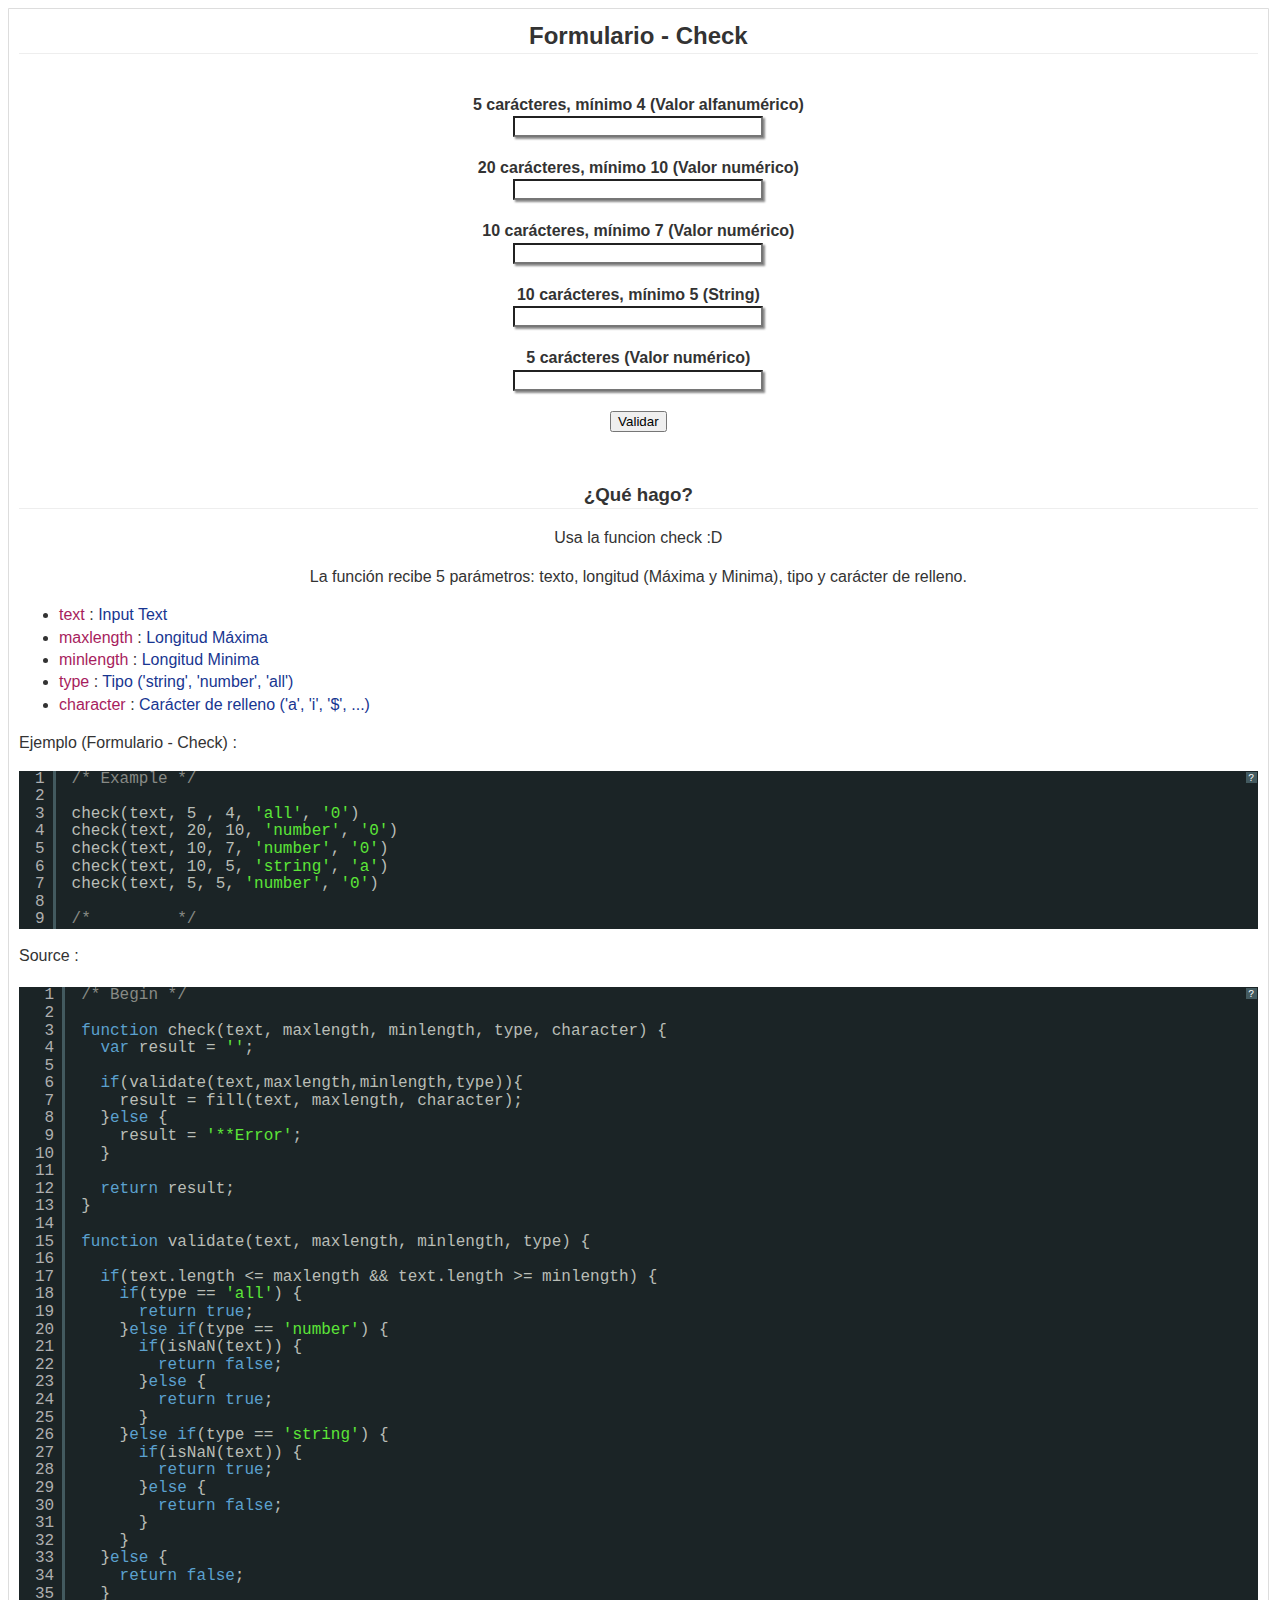
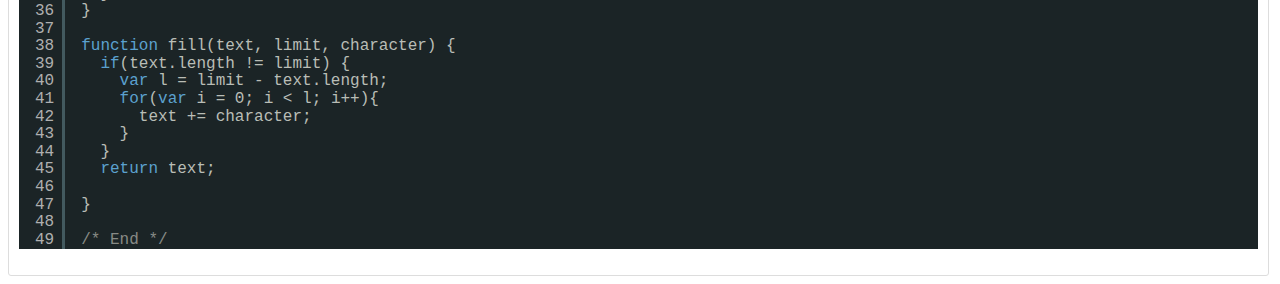
==== others.html @ b8e65425 "[add] others, example" ====
<!DOCTYPE html PUBLIC>
<html lang="es">

<head>
  <title>Utils</title>
  <link rel="stylesheet" type="text/css" href="stylesheets/styleOthers.css">
  <script type="text/javascript" src="javascripts/shCore.js"></script>
	<script type="text/javascript" src="javascripts/shBrushJScript.js"></script>
	<link type="text/css" rel="stylesheet" href="stylesheets/shCoreRDark.css"/>
	<script type="text/javascript">SyntaxHighlighter.all();</script>
  <meta charset="utf-8" />
  <script>
   window.onload = function() {

     var inputs = document.getElementsByTagName('input');

     for (var i = 0; i < inputs.length; i++) {
       inputs[i].addEventListener('focus', reset);
     }

     document.getElementById('validar').addEventListener('click', function () {

       var ch1 = document.getElementById('constraint-01');
       var ch2 = document.getElementById('constraint-02');
       var ch3 = document.getElementById('constraint-03');
       var ch4 = document.getElementById('constraint-04');
       var ch5 = document.getElementById('constraint-05');

       ch1.value = ch1.value != '**Error' ? check(ch1.value, 5 , 4, 'all', '0') : ch1.value;
       ch2.value = ch2.value != '**Error' ? check(ch2.value, 20, 10, 'number', '0') : ch2.value;
       ch3.value = ch3.value != '**Error' ? check(ch3.value, 10, 7, 'number', '0') : ch3.value;
       ch4.value = ch4.value != '**Error' ? check(ch4.value, 10, 5, 'string', 'a') : ch4.value;
       ch5.value = ch5.value != '**Error' ? check(ch5.value, 5, 5, 'number', '0') : ch5.value;

       if (ch1.value == '**Error')
         ch1.style.color = 'red';
       if (ch2.value == '**Error')
         ch2.style.color = 'red';
       if (ch3.value == '**Error')
         ch3.style.color = 'red';
       if (ch4.value == '**Error')
         ch4.style.color = 'red';
       if (ch5.value == '**Error')
         ch5.style.color = 'red';

     });

     function check(text, maxlength, minlength, type, character) {

       var result = '';

       if(validate(text,maxlength,minlength,type)){
         result = fill(text, maxlength, character);
       }else {
         result = '**Error';
       }
       return result;
     }

     function validate(text, maxlength, minlength, type) {

       if(text.length <= maxlength && text.length >= minlength) {
         if(type == 'all') {
           return true;
         }else if(type == 'number') {
           if(isNaN(text)) {
             return false;
           }else {
             return true;
           }
         }else if(type == 'string') {
           if(isNaN(text)) {
             return true;
           }else {
             return false;
           }
         }
       }else {
         return false;
       }
     }

     function fill(text, limit, character) {

       if(text.length != limit) {
         var l = limit - text.length;
         for(var i = 0; i < l; i++){
           text += character;
         }
       }

       return text;

     }

     function reset() {

       // Reset
       var ch1 = document.getElementById('constraint-01');
       var ch2 = document.getElementById('constraint-02');
       var ch3 = document.getElementById('constraint-03');
       var ch4 = document.getElementById('constraint-04');
       var ch5 = document.getElementById('constraint-05');

       if (this.id == ch1.id && ch1.value === "**Error") {
         ch1.value = ''
         ch1.style.color = 'black';
       }
       if(this.id == ch2.id && ch2.value === "**Error") {
         ch2.value = ''
         ch2.style.color = 'black';
       }
       if(this.id == ch3.id && ch3.value === "**Error") {
         ch3.value = ''
         ch3.style.color = 'black';
       }
       if(this.id == ch4.id && ch4.value === "**Error") {
         ch4.value = ''
         ch4.style.color = 'black';
       }
       if(this.id == ch5.id && ch5.value === "**Error") {
         ch5.value = ''
         ch5.style.color = 'black';
       }
     }
   }
  </script>
</head>

<body>
  <div class="content" align="center">
    <div class="main" align="center">
      <h2 style="margin:0;margin-bottom:40px;">Formulario - Check</h2>
      <label><strong>5 carácteres, mínimo 4 (Valor alfanumérico)</strong></label>
      <input id="constraint-01" name="" type="text" value=""/>
      <label><strong>20 carácteres, mínimo 10 (Valor numérico)</strong></label>
      <input id="constraint-02" name="" type="text" value=""/>
      <label><strong>10 carácteres, mínimo 7 (Valor numérico)</strong></label>
      <input id="constraint-03" name="" type="text" value=""/>
      <label><strong>10 carácteres, mínimo 5 (String)</strong></label>
      <input id="constraint-04" name="" type="text" value=""/>
      <label><strong>5 carácteres (Valor numérico)</strong></label>
      <input id="constraint-05" name="" type="text" value=""/>
      <button id="validar">Validar</button>
      <div style="margin-top: 50px;">
        <h3>¿Qué hago?</h3>
        <p>Usa la funcion check :D</p>
        <p>La función recibe 5 parámetros: texto, longitud (Máxima y Minima), tipo y carácter de relleno.</p>
        <ul style="text-align:left;">
          <li><strong style="color: #a71d5d;font-weight:normal;">text</strong> : <strong style="color: #183691;font-weight:normal;">Input Text</strong></li>
          <li><strong style="color: #a71d5d;font-weight:normal;">maxlength</strong> : <strong style="color: #183691;font-weight:normal;">Longitud Máxima</strong></li>
          <li><strong style="color: #a71d5d;font-weight:normal;">minlength</strong> : <strong style="color: #183691;font-weight:normal;">Longitud Minima</strong></li>
          <li><strong style="color: #a71d5d;font-weight:normal;">type</strong> : <strong style="color: #183691;font-weight:normal;">Tipo ('string', 'number', 'all')</strong></li>
          <li><strong style="color: #a71d5d;font-weight:normal;">character</strong> : <strong style="color: #183691;font-weight:normal;">Carácter de relleno ('a', 'i', '$', ...)</strong></li>
        </ul>
        <p style="text-align:left;">Ejemplo (Formulario - Check) :</p>
        <pre class="brush: js;">
/* Example */

check(text, 5 , 4, 'all', '0')
check(text, 20, 10, 'number', '0')
check(text, 10, 7, 'number', '0')
check(text, 10, 5, 'string', 'a')
check(text, 5, 5, 'number', '0')

/*         */
        </pre>
        <p style="text-align:left;">Source :</p>
      </div>
      <div style="margin-top: 20px;">
        <pre class="brush: js;">
/* Begin */

function check(text, maxlength, minlength, type, character) {
  var result = '';

  if(validate(text,maxlength,minlength,type)){
    result = fill(text, maxlength, character);
  }else {
    result = '**Error';
  }

  return result;
}

function validate(text, maxlength, minlength, type) {

  if(text.length <= maxlength && text.length >= minlength) {
    if(type == 'all') {
      return true;
    }else if(type == 'number') {
      if(isNaN(text)) {
        return false;
      }else {
        return true;
      }
    }else if(type == 'string') {
      if(isNaN(text)) {
        return true;
      }else {
        return false;
      }
    }
  }else {
    return false;
  }
}

function fill(text, limit, character) {
  if(text.length != limit) {
    var l = limit - text.length;
    for(var i = 0; i < l; i++){
      text += character;
    }
  }
  return text;

}

/* End */
      </pre>
      </div>
    </div>
  </div>
</body>

</html>
---- stylesheets/styleOthers.css ----
body {
  font-family: "Helvetica Neue", Helvetica;
  line-height: 1.6;
  font: 16px/1.4 Helvetica, arial, nimbussansl, liberationsans, freesans, clean, sans-serif, "Apple Color Emoji", "Segoe UI Emoji", "Segoe UI Symbol";
  color: #333;
}

h1,
h2,
h3 {
  border-bottom: 1px solid #eee;
}

h5 {
  margin: 0;
  padding: 0;
}

a {
  color: #4078c0;
  text-decoration: none;
}

.code {
  font-family: Consolas;
  padding: 0;
  margin: 0;
  background-color: rgba(0, 0, 0, 0.04);
  border-radius: 3px;
}

li {
  display: list-item;
  text-align: -webkit-match-parent;
}

.content {
  padding: 20px;
  word-wrap: break-word;
  background-color: #fff;
  border: 1px solid #ddd;
  border-bottom-right-radius: 3px;
  border-bottom-left-radius: 3px;
}

.title {
  padding-top: 0;
  margin-top: 0;
}

.options {
  display: inline-block;
  vertical-align: top;
  margin-right: 2%;
}

input {
  display: block;
  margin-bottom: 20px;
  box-shadow: 2px 2px 2px #888888;
  width: 250px;
}

input:last-child {
  margin-bottom: 5px;
}

.content {
  width: 98%;
  margin: 0;
  padding: 0;
  padding: 10px;
  background: #151515 url("../images/bkg.png"
}

.main {
  margin-top: 100px;
  background-color: rgba(0, 0, 0, 0.04);
  padding: 0;
  margin: 0;
  padding: 30px;
  width: 51%;
  border-radius: 25px;
}

button {
  padding: 5px;
  border-radius: 5px;
  width: 100px;
  background-color: #4078c0;
  box-shadow: 2px 2px 2px #888888;
}
---- stylesheets/shCoreRDark.css ----
/**
 * SyntaxHighlighter
 * http://alexgorbatchev.com/SyntaxHighlighter
 *
 * SyntaxHighlighter is donationware. If you are using it, please donate.
 * http://alexgorbatchev.com/SyntaxHighlighter/donate.html
 *
 * @version
 * 3.0.83 (July 02 2010)
 * 
 * @copyright
 * Copyright (C) 2004-2010 Alex Gorbatchev.
 *
 * @license
 * Dual licensed under the MIT and GPL licenses.
 */
.syntaxhighlighter a,
.syntaxhighlighter div,
.syntaxhighlighter code,
.syntaxhighlighter table,
.syntaxhighlighter table td,
.syntaxhighlighter table tr,
.syntaxhighlighter table tbody,
.syntaxhighlighter table thead,
.syntaxhighlighter table caption,
.syntaxhighlighter textarea {
  -moz-border-radius: 0 0 0 0 !important;
  -webkit-border-radius: 0 0 0 0 !important;
  background: none !important;
  border: 0 !important;
  bottom: auto !important;
  float: none !important;
  height: auto !important;
  left: auto !important;
  line-height: 1.1em !important;
  margin: 0 !important;
  outline: 0 !important;
  overflow: visible !important;
  padding: 0 !important;
  position: static !important;
  right: auto !important;
  text-align: left !important;
  top: auto !important;
  vertical-align: baseline !important;
  width: auto !important;
  box-sizing: content-box !important;
  font-family: "Consolas", "Bitstream Vera Sans Mono", "Courier New", Courier, monospace !important;
  font-weight: normal !important;
  font-style: normal !important;
  font-size: 1em !important;
  min-height: inherit !important;
  min-height: auto !important;
}

.syntaxhighlighter {
  width: 100% !important;
  margin: 1em 0 1em 0 !important;
  position: relative !important;
  overflow: auto !important;
  font-size: 1em !important;
}
.syntaxhighlighter.source {
  overflow: hidden !important;
}
.syntaxhighlighter .bold {
  font-weight: bold !important;
}
.syntaxhighlighter .italic {
  font-style: italic !important;
}
.syntaxhighlighter .line {
  white-space: pre !important;
}
.syntaxhighlighter table {
  width: 100% !important;
}
.syntaxhighlighter table caption {
  text-align: left !important;
  padding: .5em 0 0.5em 1em !important;
}
.syntaxhighlighter table td.code {
  width: 100% !important;
}
.syntaxhighlighter table td.code .container {
  position: relative !important;
}
.syntaxhighlighter table td.code .container textarea {
  box-sizing: border-box !important;
  position: absolute !important;
  left: 0 !important;
  top: 0 !important;
  width: 100% !important;
  height: 100% !important;
  border: none !important;
  background: white !important;
  padding-left: 1em !important;
  overflow: hidden !important;
  white-space: pre !important;
}
.syntaxhighlighter table td.gutter .line {
  text-align: right !important;
  padding: 0 0.5em 0 1em !important;
}
.syntaxhighlighter table td.code .line {
  padding: 0 1em !important;
}
.syntaxhighlighter.nogutter td.code .container textarea, .syntaxhighlighter.nogutter td.code .line {
  padding-left: 0em !important;
}
.syntaxhighlighter.show {
  display: block !important;
}
.syntaxhighlighter.collapsed table {
  display: none !important;
}
.syntaxhighlighter.collapsed .toolbar {
  padding: 0.1em 0.8em 0em 0.8em !important;
  font-size: 1em !important;
  position: static !important;
  width: auto !important;
  height: auto !important;
}
.syntaxhighlighter.collapsed .toolbar span {
  display: inline !important;
  margin-right: 1em !important;
}
.syntaxhighlighter.collapsed .toolbar span a {
  padding: 0 !important;
  display: none !important;
}
.syntaxhighlighter.collapsed .toolbar span a.expandSource {
  display: inline !important;
}
.syntaxhighlighter .toolbar {
  position: absolute !important;
  right: 1px !important;
  top: 1px !important;
  width: 11px !important;
  height: 11px !important;
  font-size: 10px !important;
  z-index: 10 !important;
}
.syntaxhighlighter .toolbar span.title {
  display: inline !important;
}
.syntaxhighlighter .toolbar a {
  display: block !important;
  text-align: center !important;
  text-decoration: none !important;
  padding-top: 1px !important;
}
.syntaxhighlighter .toolbar a.expandSource {
  display: none !important;
}
.syntaxhighlighter.ie {
  font-size: .9em !important;
  padding: 1px 0 1px 0 !important;
}
.syntaxhighlighter.ie .toolbar {
  line-height: 8px !important;
}
.syntaxhighlighter.ie .toolbar a {
  padding-top: 0px !important;
}
.syntaxhighlighter.printing .line.alt1 .content,
.syntaxhighlighter.printing .line.alt2 .content,
.syntaxhighlighter.printing .line.highlighted .number,
.syntaxhighlighter.printing .line.highlighted.alt1 .content,
.syntaxhighlighter.printing .line.highlighted.alt2 .content {
  background: none !important;
}
.syntaxhighlighter.printing .line .number {
  color: #bbbbbb !important;
}
.syntaxhighlighter.printing .line .content {
  color: black !important;
}
.syntaxhighlighter.printing .toolbar {
  display: none !important;
}
.syntaxhighlighter.printing a {
  text-decoration: none !important;
}
.syntaxhighlighter.printing .plain, .syntaxhighlighter.printing .plain a {
  color: black !important;
}
.syntaxhighlighter.printing .comments, .syntaxhighlighter.printing .comments a {
  color: #008200 !important;
}
.syntaxhighlighter.printing .string, .syntaxhighlighter.printing .string a {
  color: blue !important;
}
.syntaxhighlighter.printing .keyword {
  color: #006699 !important;
  font-weight: bold !important;
}
.syntaxhighlighter.printing .preprocessor {
  color: gray !important;
}
.syntaxhighlighter.printing .variable {
  color: #aa7700 !important;
}
.syntaxhighlighter.printing .value {
  color: #009900 !important;
}
.syntaxhighlighter.printing .functions {
  color: #ff1493 !important;
}
.syntaxhighlighter.printing .constants {
  color: #0066cc !important;
}
.syntaxhighlighter.printing .script {
  font-weight: bold !important;
}
.syntaxhighlighter.printing .color1, .syntaxhighlighter.printing .color1 a {
  color: gray !important;
}
.syntaxhighlighter.printing .color2, .syntaxhighlighter.printing .color2 a {
  color: #ff1493 !important;
}
.syntaxhighlighter.printing .color3, .syntaxhighlighter.printing .color3 a {
  color: red !important;
}
.syntaxhighlighter.printing .break, .syntaxhighlighter.printing .break a {
  color: black !important;
}

.syntaxhighlighter {
  background-color: #1b2426 !important;
}
.syntaxhighlighter .line.alt1 {
  background-color: #1b2426 !important;
}
.syntaxhighlighter .line.alt2 {
  background-color: #1b2426 !important;
}
.syntaxhighlighter .line.highlighted.alt1, .syntaxhighlighter .line.highlighted.alt2 {
  background-color: #323e41 !important;
}
.syntaxhighlighter .line.highlighted.number {
  color: #b9bdb6 !important;
}
.syntaxhighlighter table caption {
  color: #b9bdb6 !important;
}
.syntaxhighlighter .gutter {
  color: #afafaf !important;
}
.syntaxhighlighter .gutter .line {
  border-right: 3px solid #435a5f !important;
}
.syntaxhighlighter .gutter .line.highlighted {
  background-color: #435a5f !important;
  color: #1b2426 !important;
}
.syntaxhighlighter.printing .line .content {
  border: none !important;
}
.syntaxhighlighter.collapsed {
  overflow: visible !important;
}
.syntaxhighlighter.collapsed .toolbar {
  color: #5ba1cf !important;
  background: black !important;
  border: 1px solid #435a5f !important;
}
.syntaxhighlighter.collapsed .toolbar a {
  color: #5ba1cf !important;
}
.syntaxhighlighter.collapsed .toolbar a:hover {
  color: #5ce638 !important;
}
.syntaxhighlighter .toolbar {
  color: white !important;
  background: #435a5f !important;
  border: none !important;
}
.syntaxhighlighter .toolbar a {
  color: white !important;
}
.syntaxhighlighter .toolbar a:hover {
  color: #e0e8ff !important;
}
.syntaxhighlighter .plain, .syntaxhighlighter .plain a {
  color: #b9bdb6 !important;
}
.syntaxhighlighter .comments, .syntaxhighlighter .comments a {
  color: #878a85 !important;
}
.syntaxhighlighter .string, .syntaxhighlighter .string a {
  color: #5ce638 !important;
}
.syntaxhighlighter .keyword {
  color: #5ba1cf !important;
}
.syntaxhighlighter .preprocessor {
  color: #435a5f !important;
}
.syntaxhighlighter .variable {
  color: #ffaa3e !important;
}
.syntaxhighlighter .value {
  color: #009900 !important;
}
.syntaxhighlighter .functions {
  color: #ffaa3e !important;
}
.syntaxhighlighter .constants {
  color: #e0e8ff !important;
}
.syntaxhighlighter .script {
  font-weight: bold !important;
  color: #5ba1cf !important;
  background-color: none !important;
}
.syntaxhighlighter .color1, .syntaxhighlighter .color1 a {
  color: #e0e8ff !important;
}
.syntaxhighlighter .color2, .syntaxhighlighter .color2 a {
  color: white !important;
}
.syntaxhighlighter .color3, .syntaxhighlighter .color3 a {
  color: #ffaa3e !important;
}
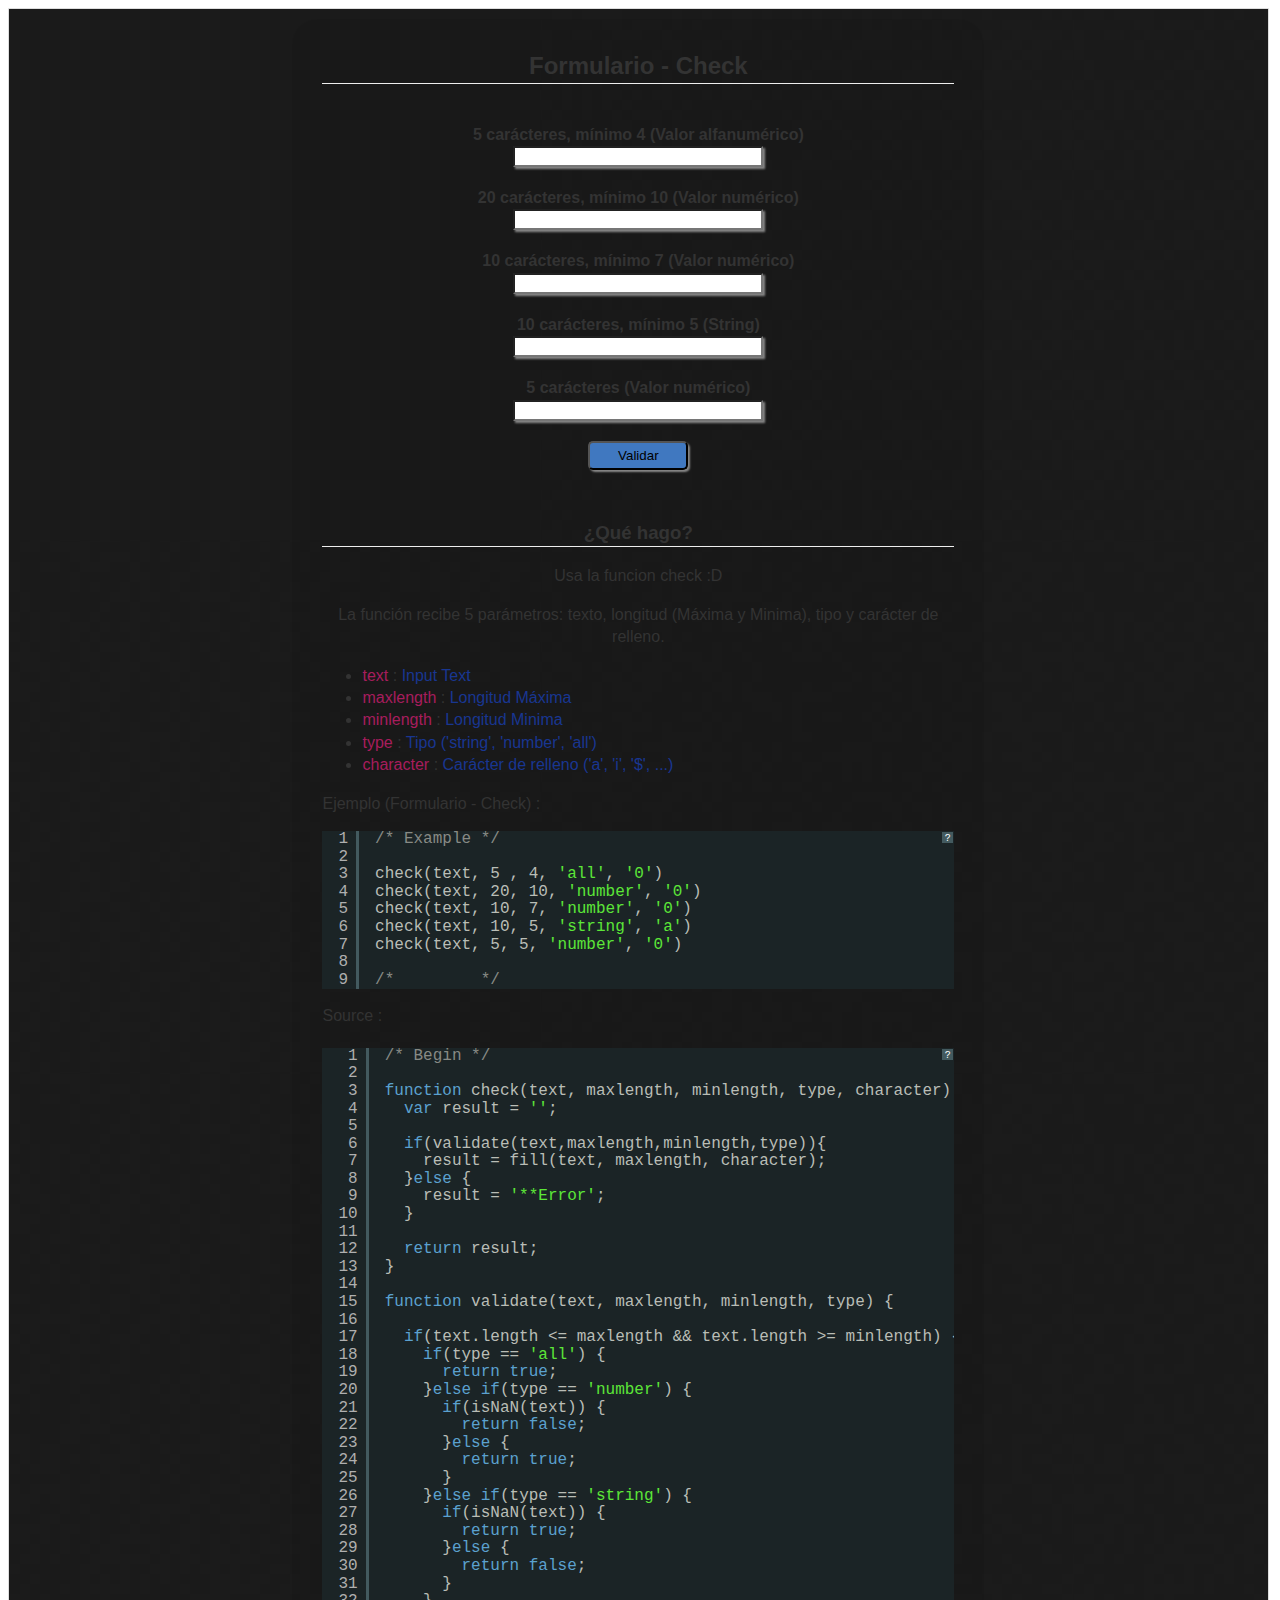
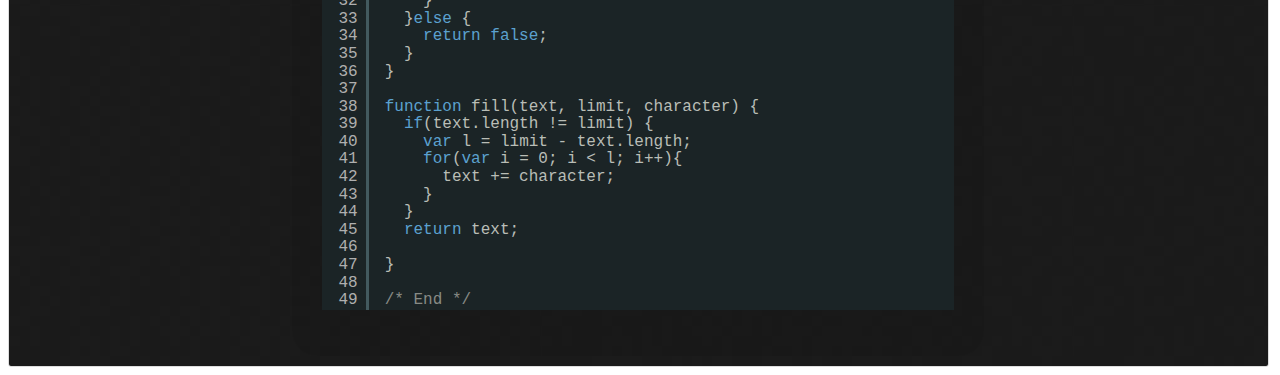
==== commit 757de32a: "[update] main content" ====
--- a/others.html
+++ b/others.html
@@ -9,6 +9,44 @@
 	<link type="text/css" rel="stylesheet" href="stylesheets/shCoreRDark.css"/>
 	<script type="text/javascript">SyntaxHighlighter.all();</script>
   <meta charset="utf-8" />
+  <style>
+   input {
+     display: block;
+     margin-bottom: 20px;
+     box-shadow: 2px 2px 2px #888888;
+     width: 250px;
+   }
+
+   input:last-child {
+     margin-bottom: 5px;
+   }
+
+   .content {
+     width: 98%;
+     margin: 0;
+     padding: 0;
+     padding: 10px;
+     background: #151515 url("../images/bkg.png")
+   }
+
+   .main {
+     margin-top: 100px;
+     background-color: rgba(0, 0, 0, 0.04);
+     padding: 0;
+     margin: 0;
+     padding: 30px;
+     width: 51%;
+     border-radius: 25px;
+   }
+
+   button {
+     padding: 5px;
+     border-radius: 5px;
+     width: 100px;
+     background-color: #4078c0;
+     box-shadow: 2px 2px 2px #888888;
+   }
+  </style>
   <script>
    window.onload = function() {
 
--- a/stylesheets/styleOthers.css
+++ b/stylesheets/styleOthers.css
@@ -53,40 +53,3 @@
   vertical-align: top;
   margin-right: 2%;
 }
-
-input {
-  display: block;
-  margin-bottom: 20px;
-  box-shadow: 2px 2px 2px #888888;
-  width: 250px;
-}
-
-input:last-child {
-  margin-bottom: 5px;
-}
-
-.content {
-  width: 98%;
-  margin: 0;
-  padding: 0;
-  padding: 10px;
-  background: #151515 url("../images/bkg.png"
-}
-
-.main {
-  margin-top: 100px;
-  background-color: rgba(0, 0, 0, 0.04);
-  padding: 0;
-  margin: 0;
-  padding: 30px;
-  width: 51%;
-  border-radius: 25px;
-}
-
-button {
-  padding: 5px;
-  border-radius: 5px;
-  width: 100px;
-  background-color: #4078c0;
-  box-shadow: 2px 2px 2px #888888;
-}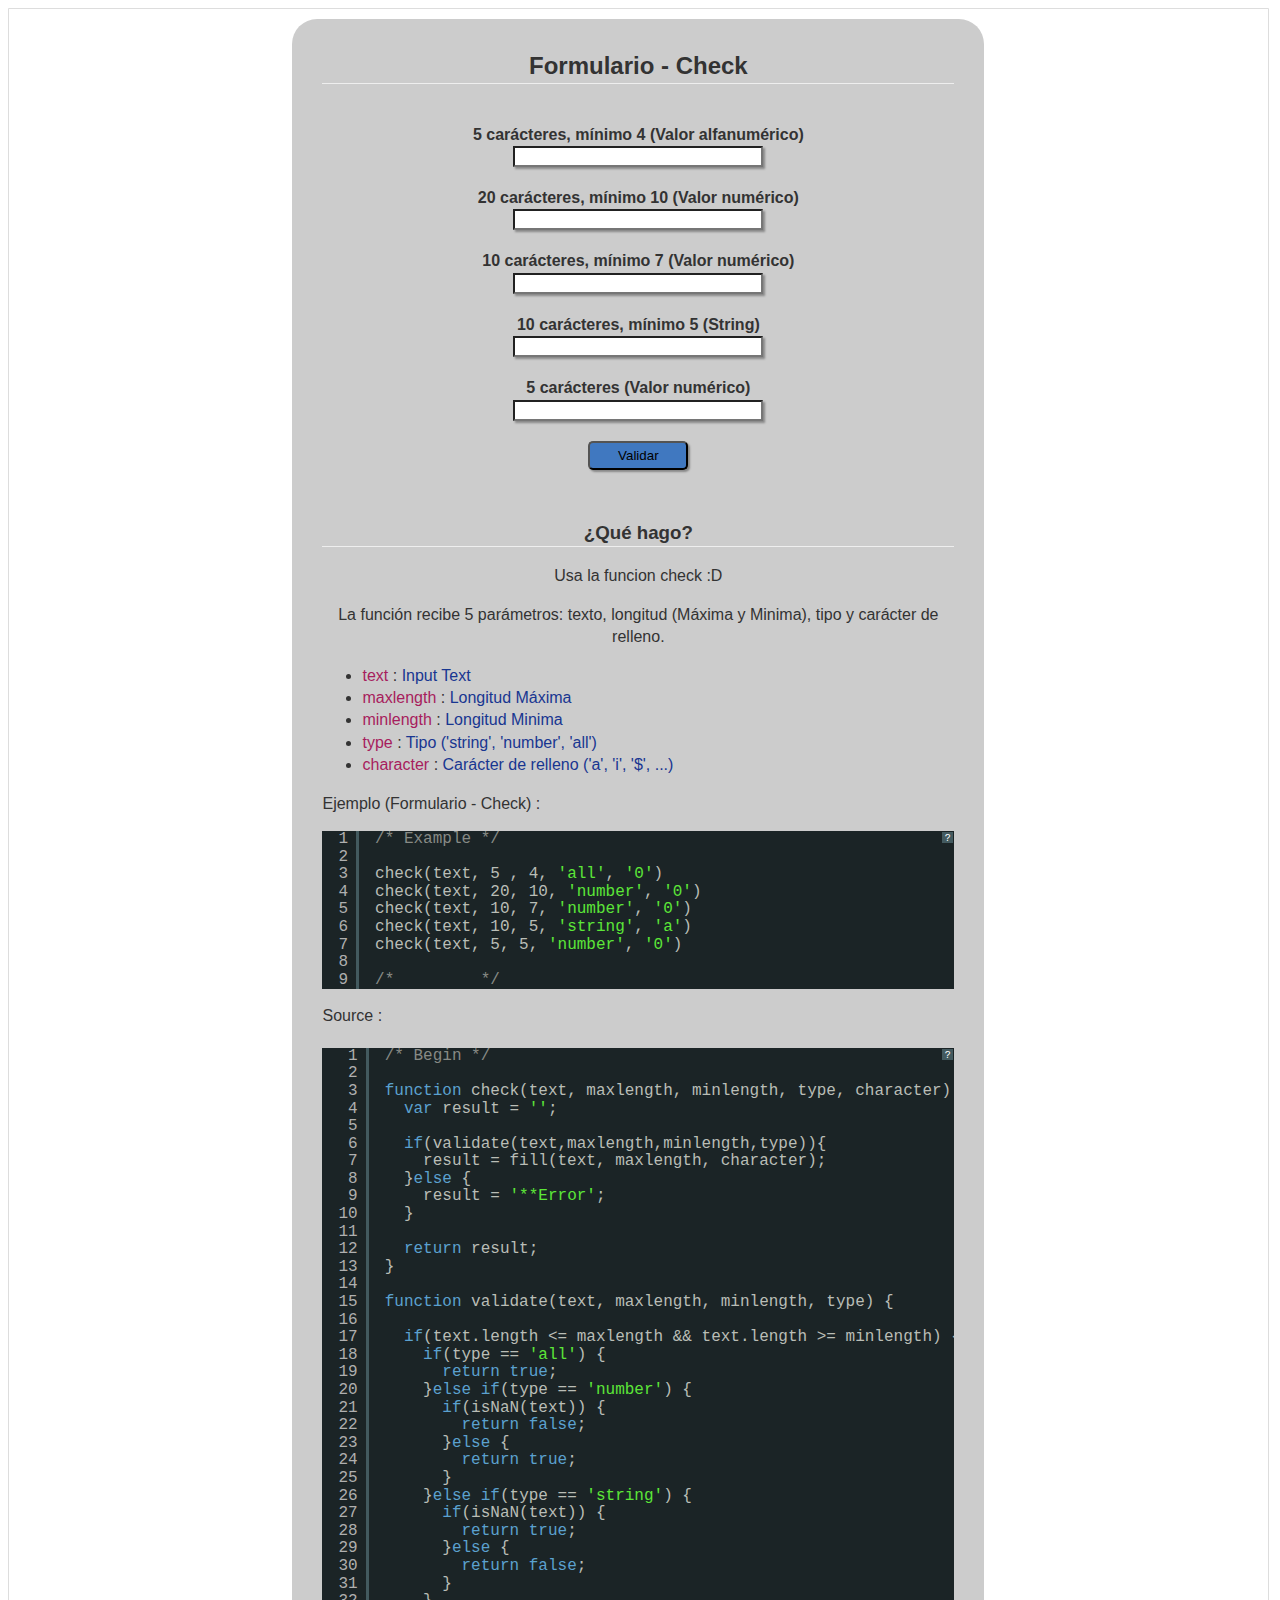
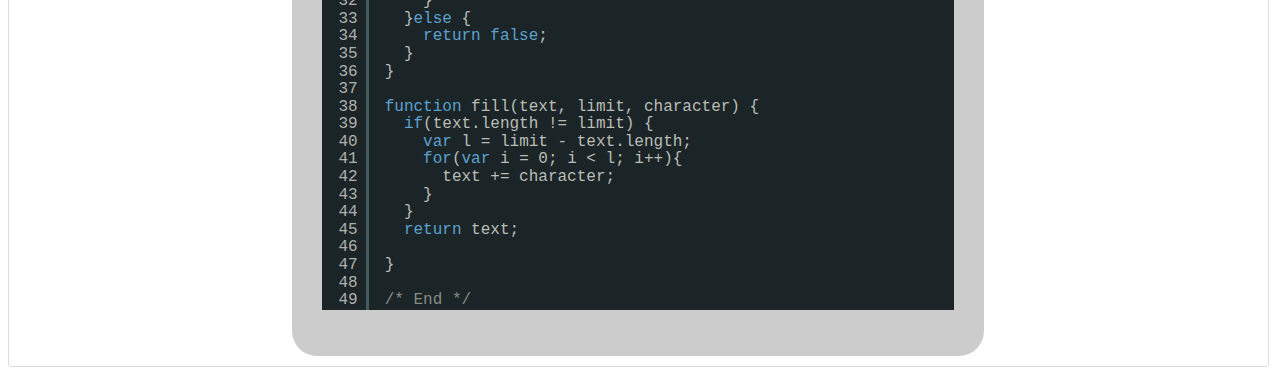
==== commit 4a94ef8d: "[update] css others" ====
--- a/others.html
+++ b/others.html
@@ -26,12 +26,11 @@
      margin: 0;
      padding: 0;
      padding: 10px;
-     background: #151515 url("../images/bkg.png")
    }
 
    .main {
      margin-top: 100px;
-     background-color: rgba(0, 0, 0, 0.04);
+     background-color: rgba(0, 0, 0, 0.20);
      padding: 0;
      margin: 0;
      padding: 30px;
--- a/stylesheets/styleOthers.css
+++ b/stylesheets/styleOthers.css
@@ -35,7 +35,6 @@
 }
 
 .content {
-  padding: 20px;
   word-wrap: break-word;
   background-color: #fff;
   border: 1px solid #ddd;
